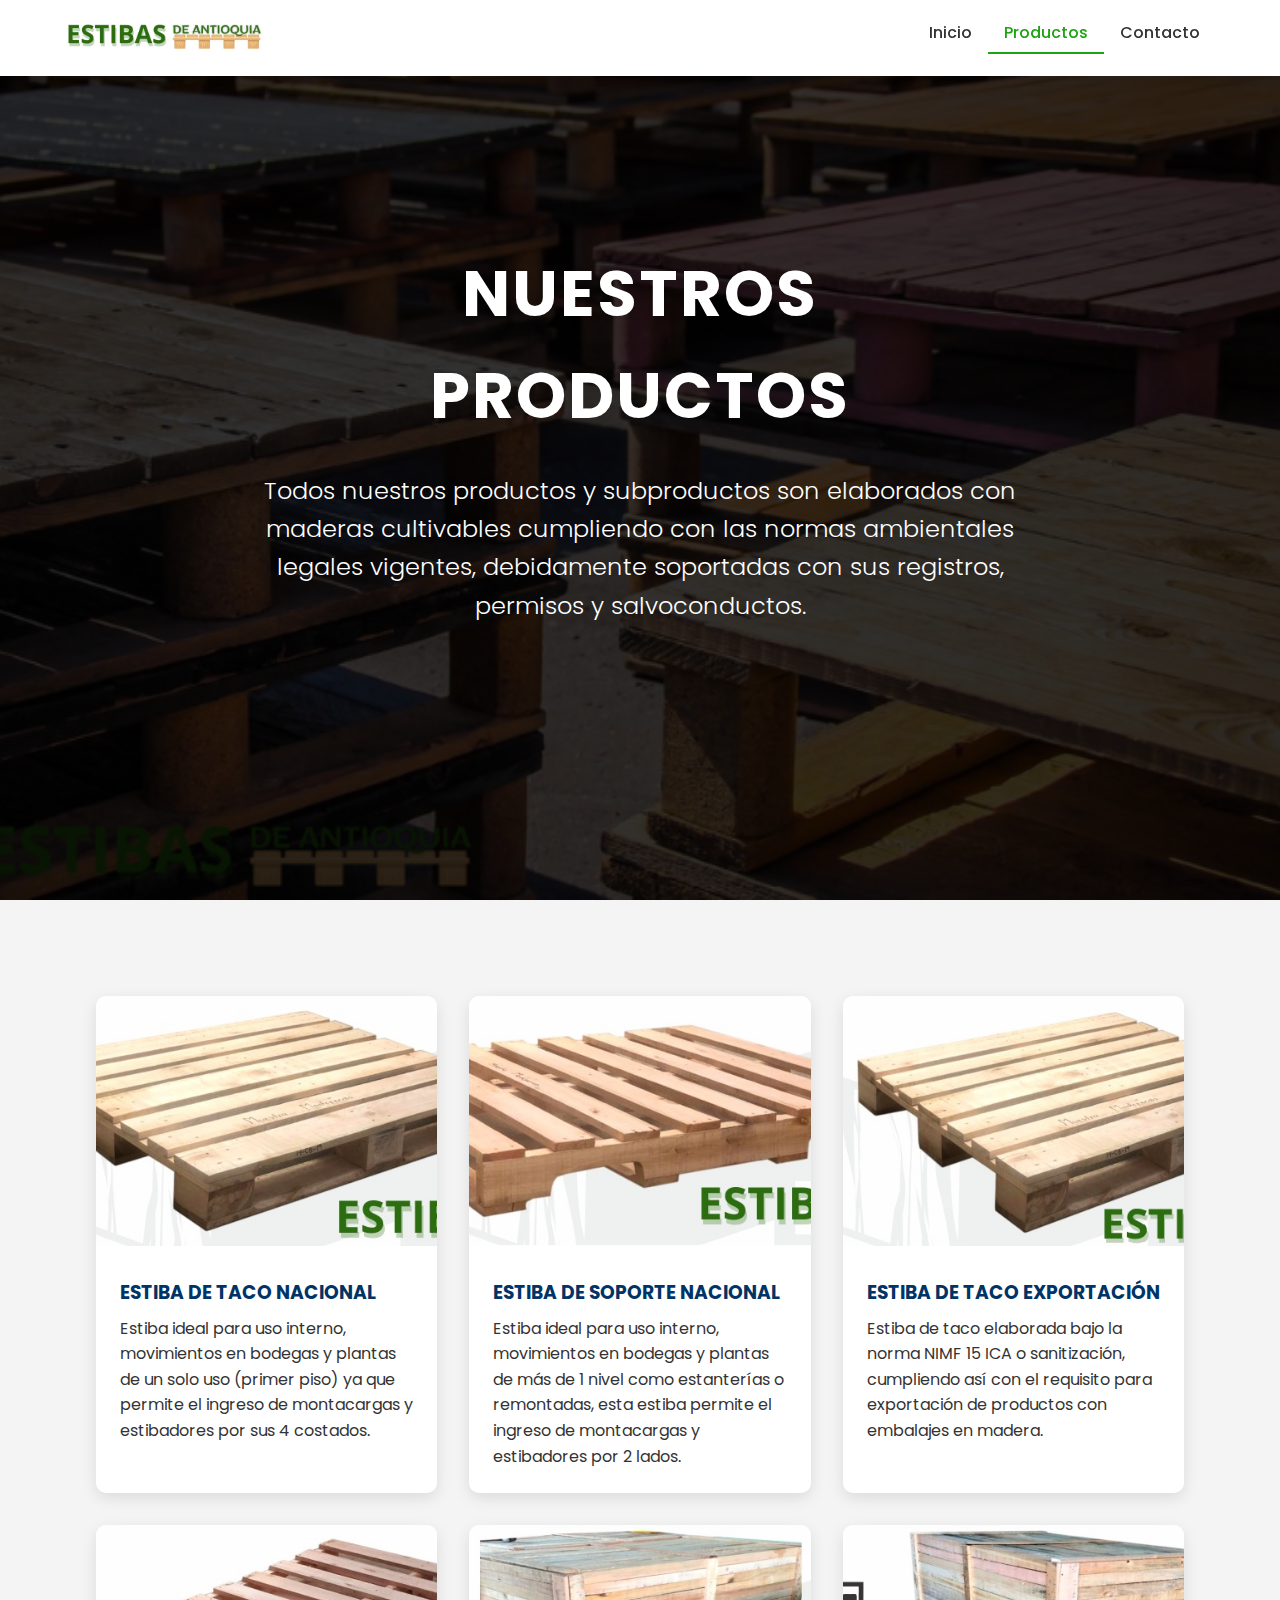
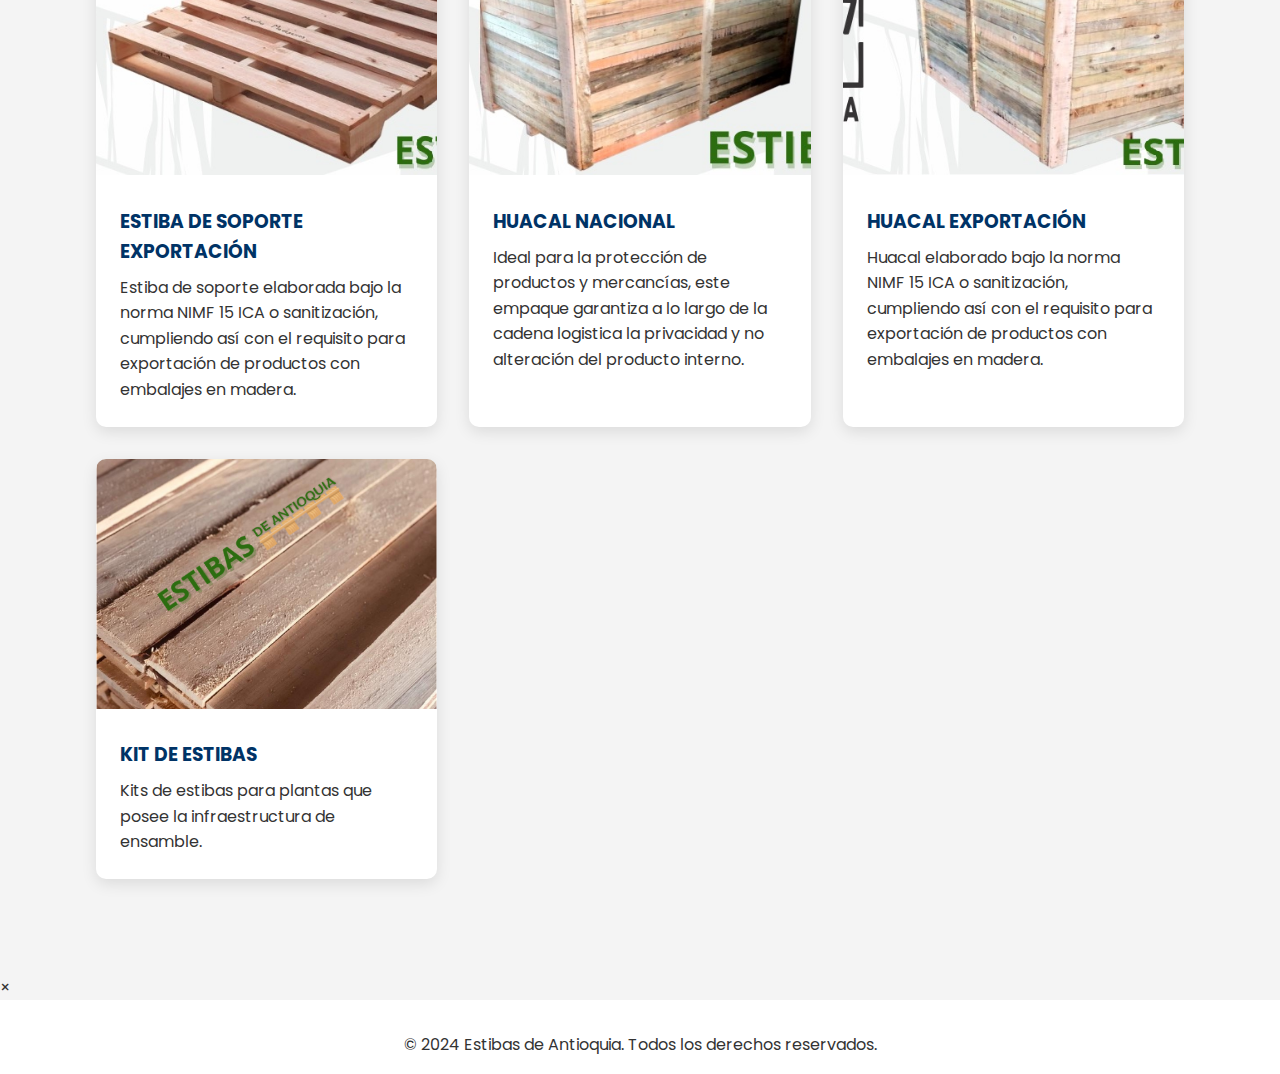
==== Estibas Final/productos.html @ f96ca484 "Primera Versión" ====
<!DOCTYPE html>
<html lang="es">
<head>
    <meta charset="UTF-8">
    <meta name="viewport" content="width=device-width, initial-scale=1.0">
    <title>Productos - Estibas de Antioquia</title>
    <link rel="preconnect" href="https://fonts.googleapis.com">
    <link rel="preconnect" href="https://fonts.gstatic.com" crossorigin>
    <link href="https://fonts.googleapis.com/css2?family=Poppins:wght@300;400;600;700&display=swap" rel="stylesheet">
    <link rel="stylesheet" href="css/estilos.css">
</head>
<body>
    <header class="header">
        <div class="container">
            <div class="logo">
                <a href="index.html">
                    <img src="img/logo.jpg" alt="Estibas de Antioquia">
                </a>
            </div>
            <nav class="menu">
                <a href="index.html">Inicio</a>
                <a href="productos.html" class="active">Productos</a>
                <a href="contacto.html">Contacto</a>
            </nav>
        </div>
    </header>

    <section class="hero">
        <div class="hero-content">
            <h1>Nuestros Productos</h1>
            <p>Todos nuestros productos y subproductos son elaborados con maderas cultivables cumpliendo con las normas ambientales legales vigentes, debidamente soportadas con sus registros, permisos y salvoconductos.</p>
        </div>
    </section>

    <section class="productos-lista">
        <div class="container">
            <div class="productos-grid">
                <div class="producto" data-aos="fade-up">
                    <div class="producto-image">
                        <img src="img/productos/estiba taco nacional.jpg" alt="Estiba de Taco Nacional" onclick="openModal(this)">
                    </div>
                    <div class="producto-info">
                        <h3>ESTIBA DE TACO NACIONAL</h3>
                        <p>Estiba ideal para uso interno, movimientos en bodegas y plantas de un solo uso (primer piso) ya que permite el ingreso de montacargas y estibadores por sus 4 costados.</p>
                    </div>
                </div>
                <div class="producto" data-aos="fade-up" data-aos-delay="100">
                    <div class="producto-image">
                        <img src="img/productos/estiba de soporte nacional.jpg" alt="Estiba de Soporte Nacional" onclick="openModal(this)">
                    </div>
                    <div class="producto-info">
                        <h3>ESTIBA DE SOPORTE NACIONAL</h3>
                        <p>Estiba ideal para uso interno, movimientos en bodegas y plantas de más de 1 nivel como estanterías o remontadas, esta estiba permite el ingreso de montacargas y estibadores por 2 lados.</p>
                        
                    </div>
                </div>
                <div class="producto" data-aos="fade-up" data-aos-delay="200">
                    <div class="producto-image">
                        <img src="img/productos/ESTIBA-DE-TACO-EXPORTACIÓN-Editada (1).jpg" alt="ESTIBA DE TACO EXPORTACIÓN" onclick="openModal(this)">
                    </div>
                    <div class="producto-info">
                        <h3>ESTIBA DE TACO EXPORTACIÓN</h3>
                        <p>Estiba de taco elaborada bajo la norma NIMF 15 ICA o sanitización, cumpliendo así con el requisito para exportación de productos con embalajes en madera.</p>
                        
                    </div>
                </div>
                <div class="producto" data-aos="fade-up" data-aos-delay="300">
                    <div class="producto-image">
                        <img src="img/productos/ESTIBA-DE-SOPORTE-EXPORTACIÓN-Editada.jpg" alt="ESTIBA DE SOPORTE EXPORTACIÓN" onclick="openModal(this)">
                    </div>
                    <div class="producto-info">
                        <h3>ESTIBA DE SOPORTE EXPORTACIÓN</h3>
                        <p>Estiba de soporte elaborada bajo la norma NIMF 15 ICA o sanitización, cumpliendo así con el requisito para exportación de productos con embalajes en madera.</p>
                        
                    </div>
                </div>
                <div class="producto" data-aos="fade-up" data-aos-delay="400">
                    <div class="producto-image">
                        <img src="img/productos/HUACAL-DE-NAL.jpg" alt="HUACAL NACIONAL" onclick="openModal(this)">
                    </div>
                    <div class="producto-info">
                        <h3>HUACAL NACIONAL</h3>
                        <p>Ideal para la protección de productos y mercancías, este empaque garantiza a lo largo de la cadena logistica la privacidad y no alteración del producto interno.</p>
                        
                    </div>
                </div>
                <div class="producto" data-aos="fade-up" data-aos-delay="500">
                    <div class="producto-image">
                        <img src="img/productos/HUACAL-DE-EXPORTACIÓN.jpg" alt="HUACAL DE EXPORTACIÓN" onclick="openModal(this)">
                    </div>
                    <div class="producto-info">
                        <h3>HUACAL EXPORTACIÓN</h3>
                        <p>Huacal elaborado bajo la norma NIMF 15 ICA o sanitización, cumpliendo así con el requisito para exportación de productos con embalajes en madera.</p>
                       
                    </div>
                </div>
                <div class="producto" data-aos="fade-up" data-aos-delay="600">
                    <div class="producto-image">
                        <img src="img/productos/kit.png" alt="KIT DE ESTIBAS" onclick="openModal(this)">
                    </div>
                    <div class="producto-info">
                        <h3>KIT DE ESTIBAS</h3>
                        <p>Kits de estibas para plantas que posee la infraestructura de ensamble.</p>
                        
                    </div>
                </div>
            </div>
        </div>
    </section>

    <div id="myModal" class="modal">
        <span class="close" onclick="closeModal()">&times;</span>
        <img class="modal-content" id="imgModal">
        <div id="caption"></div>
    </div>

    <footer class="footer">
        <div class="container">
          <div class="footer-bottom">
            <p>&copy; 2024 Estibas de Antioquia. Todos los derechos reservados.</p>
          </div>
        </div>
      </footer>

    <script src="https://unpkg.com/aos@next/dist/aos.js"></script>
    <script>
        AOS.init({
            duration: 1000,
            once: true,
        });

        function openModal(img) {
            var modal = document.getElementById("myModal");
            var modalImg = document.getElementById("imgModal");
            var captionText = document.getElementById("caption");
            modal.style.display = "block";
            modalImg.src = img.src;
            captionText.innerHTML = img.alt;
        }

        function closeModal() {
            var modal = document.getElementById("myModal");
            modal.style.display = "none";
        }
    </script>
</body>
</html>
---- Estibas Final/css/estilos.css ----
/* Estilos generales */
:root {
    --primary-color: #1da413;
    --secondary-color: #003366;
    --accent-color: #e67e22;
    --text-color: #333;
    --bg-color: #f4f4f4;
    --white: #fff;
}

* {
    margin: 0;
    padding: 0;
    box-sizing: border-box;
}

body {
    font-family: 'Poppins', sans-serif;
    line-height: 1.6;
    color: var(--text-color);
    background-color: var(--bg-color);
}

.container {
    width: 90%;
    max-width: 1200px;
    margin: 0 auto;
}

/* Header */
.header {
    background-color: var(--white);
    box-shadow: 0 2px 10px rgba(0,0,0,0.1);
    position: fixed;
    width: 100%;
    top: 0;
    z-index: 1000;
    transition: all 0.3s ease;
}

.header .container {
    display: flex;
    justify-content: space-between;
    align-items: center;
    padding: 1rem 0;
    margin-top: 5px;
}

.logo img {
    max-width: 200px;
    height: 100%;
    transition: all 0.3s ease;
    margin: 0;
}

.menu {
    display: flex;
    margin-top: -15px;
}

.menu a {
    color: var(--text-color);
    text-decoration: none;
    padding: 0.5rem 1rem;
    transition: all 0.3s ease;
    font-weight: 500;
    position: relative;
}

.menu a::after {
    content: '';
    position: absolute;
    width: 0;
    height: 2px;
    bottom: 0;
    left: 50%;
    background-color: var(--primary-color);
    transition: all 0.3s ease;
}

.menu a:hover::after, .menu a.active::after {
    width: 100%;
    left: 0;
}

.menu a:hover, .menu a.active {
    color: var(--primary-color);
}

/* Hero Section */
.hero {
    background-image: linear-gradient(rgba(0, 0, 0, 0.6), rgba(0, 0, 0, 0.6)), url('../img/productos/estibas8.png');
    background-size: cover;
    background-position: center;
    height: 100vh;
    display: flex;
    align-items: center;
    justify-content: center;
    position: relative;
    overflow: hidden;
}

.hero::before {
    content: '';
    position: absolute;
    top: 0;
    left: 0;
    right: 0;
    bottom: 0;
    background: rgba(0, 0, 0, 0.5);
    z-index: 1;
}

.hero-content {
    text-align: center;
    color: var(--white);
    max-width: 800px;
    padding: 0 1rem;
    position: relative;
    z-index: 2;
}

.hero h1 {
    font-size: 4rem;
    font-weight: 700;
    margin-bottom: 1.5rem;
    text-transform: uppercase;
    letter-spacing: 2px;
    animation: fadeInUp 1s ease-out;
}

.hero p {
    font-size: 1.5rem;
    margin-bottom: 2rem;
    font-weight: 300;
    animation: fadeInUp 1s ease-out 0.5s;
    animation-fill-mode: both;
}

.cta-btn {
    display: inline-block;
    background-color: var(--accent-color);
    color: var(--white);
    padding: 1rem 2rem;
    text-decoration: none;
    border-radius: 50px;
    transition: all 0.3s ease;
    font-weight: 600;
    text-transform: uppercase;
    letter-spacing: 1px;
    animation: fadeInUp 1s ease-out 1s;
    animation-fill-mode: both;
}

.cta-btn:hover {
    background-color: #d35400;
    transform: translateY(-2px);
    box-shadow: 0 4px 10px rgba(0,0,0,0.2);
}

@keyframes fadeInUp {
    from {
        opacity: 0;
        transform: translateY(20px);
    }
    to {
        opacity: 1;
        transform: translateY(0);
    }
}

/* Nosotros Section */
.nosotros {
    padding: 3rem 0;
    background-color: var(--white);
}

.nosotros .container {
    display: flex;
    align-items: center;
    gap: 4rem;
}

.nosotros-content {
    flex: 1;
}

.nosotros-image {
    flex: 1;
    position: relative;
}

.nosotros-image img {
    max-width: 100%;
    height: auto;
    border-radius: 10px;
    box-shadow: 0 10px 20px rgba(0,0,0,0.1);
    transition: all 0.3s ease;
}

.nosotros-image::before {
    content: '';
    position: absolute;
    top: -20px;
    left: -20px;
    right: 20px;
    bottom: 20px;
    border: 2px solid var(--primary-color);
    border-radius: 10px;
    z-index: -1;
}

.nosotros-image:hover img {
    transform: translate(10px, 10px);
}

.nosotros h2 {
    color: var(--primary-color);
    margin-bottom: 1rem;
    font-size: 2.5rem;
    position: relative;
    display: inline-block;
}

.nosotros h2::after {
    content: '';
    position: absolute;
    left: 0;
    bottom: -5px;
    width: 50px;
    height: 3px;
    background-color: var(--primary-color);
}

.nosotros p {
    margin-bottom: 2rem;
    font-size: 1.1rem;
}

.btn {
    display: inline-block;
    background-color: var(--primary-color);
    color: var(--white);
    padding: 0.75rem 1.5rem;
    text-decoration: none;
    border-radius: 50px;
    transition: all 0.3s ease;
    font-weight: 600;
    text-transform: uppercase;
    letter-spacing: 1px;
}

.btn:hover {
    background-color: #168f0e;
    transform: translateY(-3px);
    box-shadow: 0 4px 10px rgba(0,0,0,0.2);
}

/* Galería */
.galeria {
    padding: 3rem 0;
    background-color: #f9f9f9;
}

.galeria h2 {
    text-align: center;
    color: var(--primary-color);
    margin-bottom: 3rem;
    font-size: 2.5rem;
    position: relative;
}

.galeria h2::after {
    content: '';
    position: absolute;
    left: 50%;
    bottom: -10px;
    width: 50px;
    height: 3px;
    background-color: var(--primary-color);
    transform: translateX(-50%);
}

.galeria-grid {
    display: grid;
    grid-template-columns: repeat(auto-fit, minmax(250px, 1fr));
    gap: 2rem;
}

.galeria-item {
    position: relative;
    overflow: hidden;
    border-radius: 10px;
    box-shadow: 0 5px 15px rgba(0,0,0,0.1);
}

.galeria-item img {
    width: 100%;
    height: 250px;
    object-fit: cover;
    transition: all 0.3s ease;
}

.galeria-overlay {
    position: absolute;
    top: 0;
    left: 0;
    width: 100%;
    height: 100%;
    background: rgba(29, 164, 19, 0.8);
    display: flex;
    align-items: center;
    justify-content: center;
    opacity: 0;
    transition: all 0.3s ease;
}

.galeria-overlay p {
    color: var(--white);
    font-size: 1.2rem;
    font-weight: 600;
    text-align: center;
    transform: translateY(20px);
    transition: all 0.3s ease;
}

.galeria-item:hover img {
    transform: scale(1.1);
}

.galeria-item:hover .galeria-overlay {
    opacity: 1;
}

.galeria-item:hover .galeria-overlay p {
    transform: translateY(0);
}

/* Servicios */
.servicios {
    padding: 3rem 0;
    background-color: var(--white);
}

.container {
    max-width: 1200px;
    margin: 0 auto;
    padding: 0 2rem;
}

.servicios h2 {
    text-align: center;
    color: var(--primary-color);
    margin-bottom: 4rem;
    font-size: 2.5rem;
    font-weight: 700;
    position: relative;
}

.servicios h2::after {
    content: '';
    position: absolute;
    left: 50%;
    bottom: -15px;
    width: 80px;
    height: 4px;
    background-color: var(--primary-color);
    transform: translateX(-50%);
}

.servicios-grid {
    display: grid;
    grid-template-columns: repeat(auto-fit, minmax(350px, 1fr));
    gap: 2.5rem;
}

.servicio {
    border-radius: 20px;
    overflow: hidden;
    box-shadow: 0 15px 30px rgba(0,0,0,0.1);
    transition: all 0.4s ease;
}

.servicio:hover {
    transform: translateY(-10px);
    box-shadow: 0 20px 40px rgba(0,0,0,0.2);
}

.servicio-content {
    position: relative;
    background-color: white;
    height: 100%;
}

.servicio-image {
    height: 250px;
    overflow: hidden;
}

.servicio-image img {
    width: 100%;
    height: 100%;
    object-fit: cover;
    transition: transform 0.6s ease;
}

.servicio:hover .servicio-image img {
    transform: scale(1.1);
}

.servicio-info {
    padding: 2rem;
    position: relative;
    z-index: 1;
}

.servicio h3 {
    color: var(--secondary-color);
    margin-bottom: 1rem;
    font-size: 1.75rem;
    font-weight: 600;
    position: relative;
}

.servicio h3::after {
    content: '';
    position: absolute;
    left: 0;
    bottom: -8px;
    width: 40px;
    height: 3px;
    background-color: var(--primary-color);
    transition: width 0.3s ease;
}

.servicio:hover h3::after {
    width: 60px;
}

.servicio p {
    color: #666;
    line-height: 1.6;
    margin: 1.5rem 0 0;
    font-size: 1rem;
}

.servicio-overlay {
    position: absolute;
    top: 0;
    left: 0;
    right: 0;
    bottom: 0;
    background: linear-gradient(180deg, rgba(255,255,255,0) 0%, rgba(255,255,255,1) 100%);
    opacity: 0.9;
    pointer-events: none;
}

/* Responsive adjustments */
@media (max-width: 768px) {
    .servicios {
        padding: 6rem 0;
    }

    .servicios h2 {
        font-size: 2.5rem;
        margin-bottom: 3rem;
    }

    .servicios-grid {
        grid-template-columns: repeat(auto-fit, minmax(280px, 1fr));
        gap: 2rem;
    }

    .servicio-image {
        height: 200px;
    }

    .servicio h3 {
        font-size: 1.5rem;
    }
}

@media (max-width: 480px) {
    .servicios {
        padding: 4rem 0;
    }

    .servicios h2 {
        font-size: 2rem;
    }

    .servicio-info {
        padding: 1.5rem;
    }
}

/* Company Values */
.company-values {
    padding: 3rem 0;
    background-color: #f4f4f4;
}

.values-grid {
    display: grid;
    grid-template-columns: repeat(2, 1fr);
    gap: 2rem;
}

.values-item {
    background-color: var(--white);
    padding: 2rem;
    border-radius: 10px;
    box-shadow: 0 5px 15px rgba(0,0,0,0.1);
    transition: all 0.3s ease;
}

.values-item:hover {
    transform: translateY(-5px);
    box-shadow: 0 8px 20px rgba(0,0,0,0.2);
}

.values-item h3 {
    color: var(--primary-color);
    margin-bottom: 1rem;
    font-size: 1.5rem;
    border-bottom: 2px solid var(--primary-color);
    padding-bottom: 0.5rem;
    display: inline-block;
}

.values-item ul {
    list-style-type: none;
    padding-left: 0;
}

.values-item li {
    margin-bottom: 0.5rem;
    position: relative;
    padding-left: 1.5rem;
}

.values-item li::before {
    content: '•';
    color: var(--primary-color);
    position: absolute;
    left: 0;
    top: 0;
}

.values-item.quality {
    grid-column: 1 / -1;
    display: grid;
    grid-template-columns: auto 1fr;
    gap: 2rem;
    align-items: start;
}

.values-item.quality h3 {
    margin-bottom: 0;
}

/* Footer */

.footer {
    background-color: white;
    color: var(--black);
    padding: 1rem 0 1rem;
  }
        
  .footer-bottom {
    padding-top: 1rem;
    text-align: center;
  }
  
  @media (max-width: 768px) {
    .footer-content {
      flex-direction: column;
    }
    
    .footer-section {
      width: 100%;
    }
  }

/* Responsive */
@media (max-width: 768px) {
    .header .container {
        flex-direction: column;
    }

    .menu {
        margin-top: 1rem;
    }

    .hero h1 {
        font-size: 2.5rem;
    }

    .nosotros .container {
        flex-direction: column;
    }

    .nosotros-image::before {
        display: none;
    }

    .values-grid {
        grid-template-columns: 1fr;
    }

    .values-item.quality {
        grid-template-columns: 1fr;
        gap: 1rem;
    }
}

@media (max-width: 480px) {
    .hero h1 {
        font-size: 2rem;
    }

    .nosotros h2,
    .galeria h2,
    .servicios h2 {
        font-size: 2rem;
    }
}

/* Contactos */
.contacto-seccion {
    padding: 6rem 0;
    background-color: #f8f9fa;
}

.contacto-seccion h2 {
    text-align: center;
    color: var(--primary-color);
    margin-bottom: 3rem;
    font-size: 2.5rem;
    position: relative;
}


.mapa-info-wrapper {
    display: flex;
    gap: 2rem;
    margin-bottom: 4rem;
}

.mapa {
    flex: 1;
    border-radius: 10px;
    overflow: hidden;
    box-shadow: 0 5px 15px rgba(0,0,0,0.1);
}

.mapa iframe {
    display: block;
    width: 100%;
    height: 400px;
}

.informacion-empresa {
    flex: 1;
    background-color: #fff;
    padding: 2rem;
    border-radius: 10px;
    box-shadow: 0 5px 15px rgba(0,0,0,0.1);
}

.informacion-empresa h2,
.formulario-contacto h2 {
    color: #003366;
    margin-bottom: 1.5rem;
    font-size: 1.5rem;
}

.informacion-empresa p {
    margin-bottom: 1rem;
}

.whatsapp-btn,
.formulario-btn {
    display: inline-flex;
    align-items: center;
    background-color: #25D366;
    color: #fff;
    padding: 0.75rem 1.5rem;
    text-decoration: none;
    border-radius: 5px;
    transition: all 0.3s ease;
    font-weight: 600;
    margin-top: 1rem;
}

.formulario-btn {
    background-color: #007bff;
}


.whatsapp-btn img {
    width: 24px;
    margin-right: 10px;
}

.whatsapp-btn:hover {
    background-color: #128C7E;
}

.botones-contacto {
    display: flex;
    gap: 1rem;
    margin-top: 1rem;
}

.formulario-contacto {
    background-color: #fff;
    padding: 2rem;
    border-radius: 10px;
    box-shadow: 0 5px 15px rgba(0,0,0,0.1);
}

form {
    display: grid;
    gap: 1rem;
}

form label {
    font-weight: 600;
}

form input,
form textarea {
    width: 100%;
    padding: 0.75rem;
    border: 1px solid #ccc;
    border-radius: 5px;
    font-family: 'Poppins', sans-serif;
}

form textarea {
    height: 150px;
}

form button {
    background-color: #1da413;
    color: #fff;
    padding: 0.75rem;
    border: none;
    border-radius: 5px;
    cursor: pointer;
    transition: all 0.3s ease;
    font-weight: 600;
    font-family: 'Poppins', sans-serif;
}

form button:hover {
    background-color: #168f0e;
}

/* Responsive */
@media (max-width: 768px) {
    .mapa-info-wrapper {
        flex-direction: column;
    }

    .mapa,
    .informacion-empresa {
        width: 100%;
    }

    .botones-contacto {
        flex-direction: column;
        gap: 0.5rem;
    }

    .whatsapp-btn, 
    .formulario-btn {
        width: 100%;
        text-align: center;
    }

    .formulario-btn {
        text-align: center; 
        display: flex; 
        align-items: center; 
        justify-content: center; 
    }
}

    

/* Productos */
.productos-lista {
    padding: 6rem 0;
}

.productos-grid {
    display: grid;
    grid-template-columns: repeat(auto-fit, minmax(300px, 1fr));
    gap: 2rem;
}

.producto {
    background-color: #fff;
    border-radius: 10px;
    overflow: hidden;
    box-shadow: 0 5px 15px rgba(0,0,0,0.1);
    transition: all 0.3s ease;
}

.producto:hover {
    transform: translateY(-10px);
    box-shadow: 0 10px 20px rgba(0,0,0,0.2);
}

.producto img {
    width: 100%;
    height: 250px;
    object-fit: cover;
    cursor: pointer;
}

.producto h3 {
    padding: 1.5rem 1.5rem 0.5rem;
    color: #003366;
}

.producto p {
    padding: 0 1.5rem 1.5rem;
}

/* Animations */
@keyframes fadeIn {
    from { opacity: 0; }
    to { opacity: 1; }
}

@keyframes slideInLeft {
    from { transform: translateX(-50px); opacity: 0; }
    to { transform: translateX(0); opacity: 1; }
}

@keyframes slideInRight {
    from { transform: translateX(50px); opacity: 0; }
    to { transform: translateX(0); opacity: 1; }
}

.animate-fadeIn { animation: fadeIn 1s ease-out; }
.animate-slideInLeft { animation: slideInLeft 1s ease-out; }
.animate-slideInRight { animation: slideInRight 1s ease-out; }
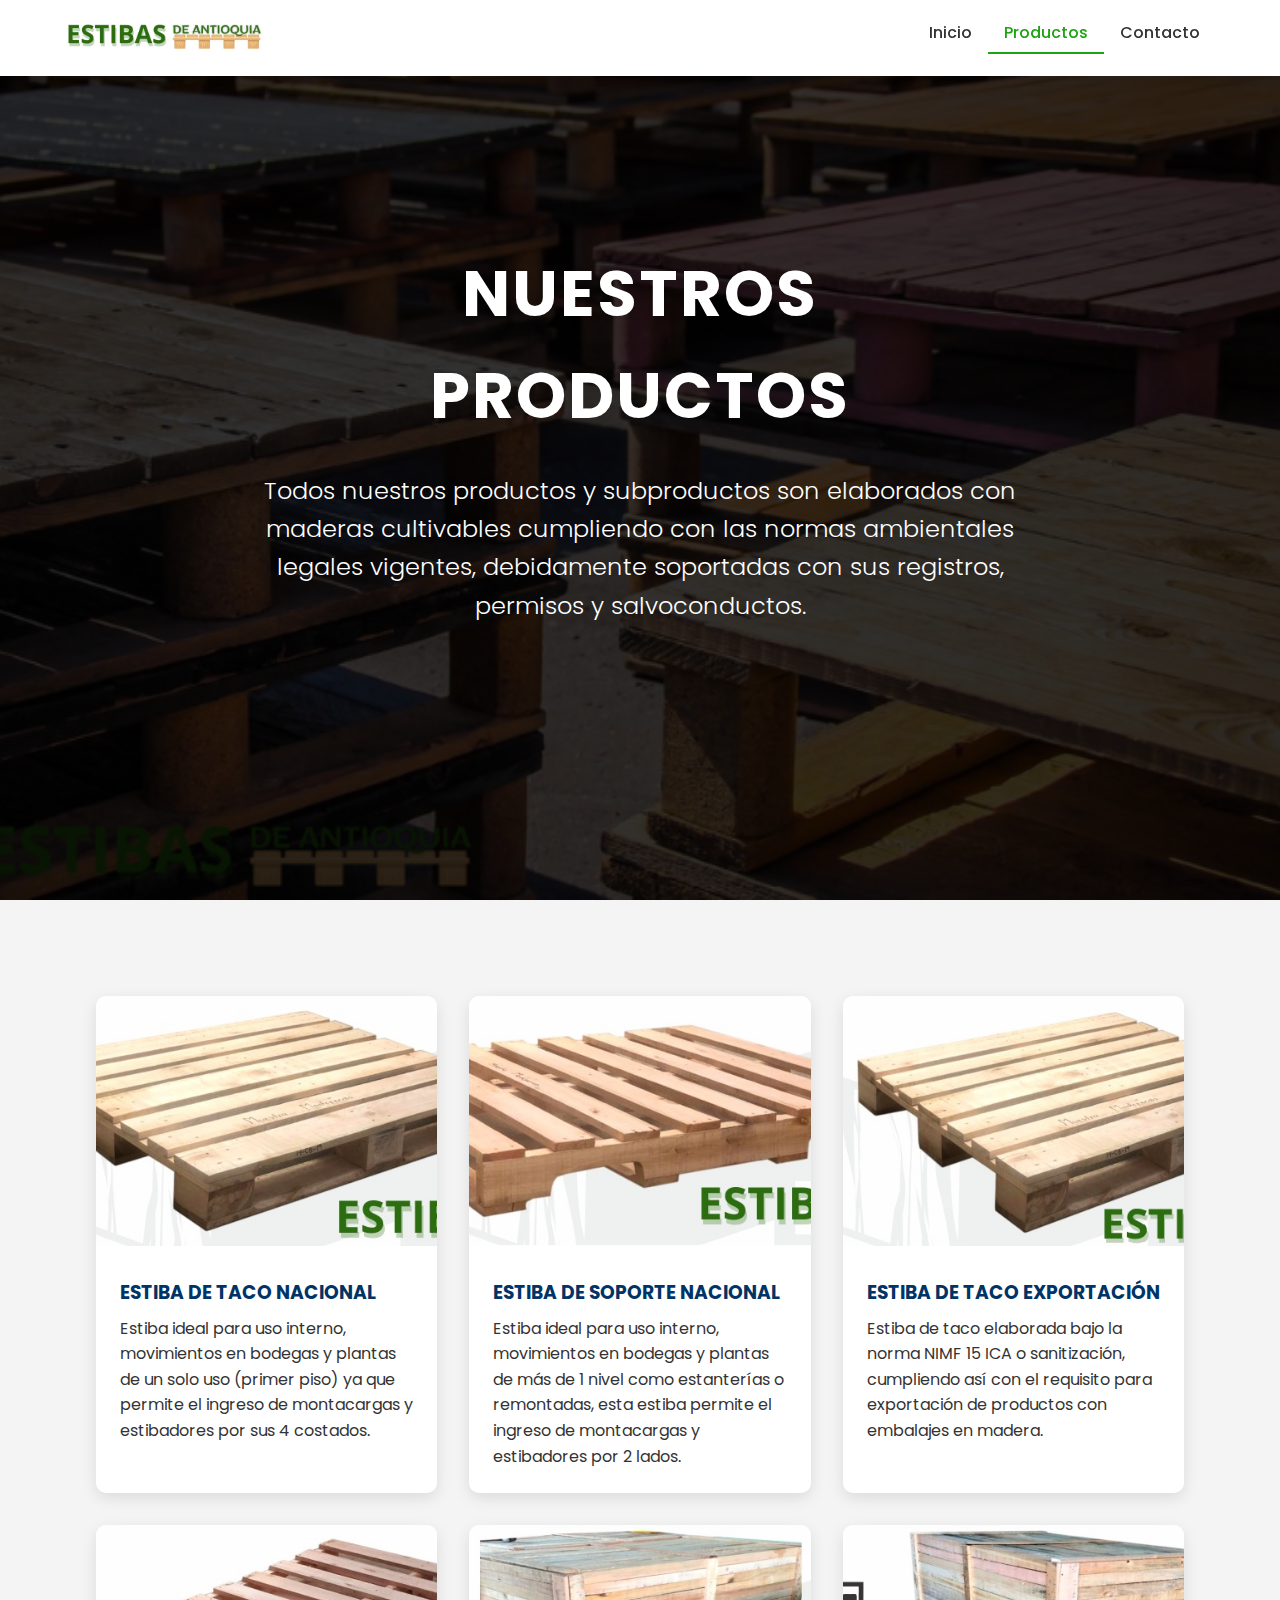
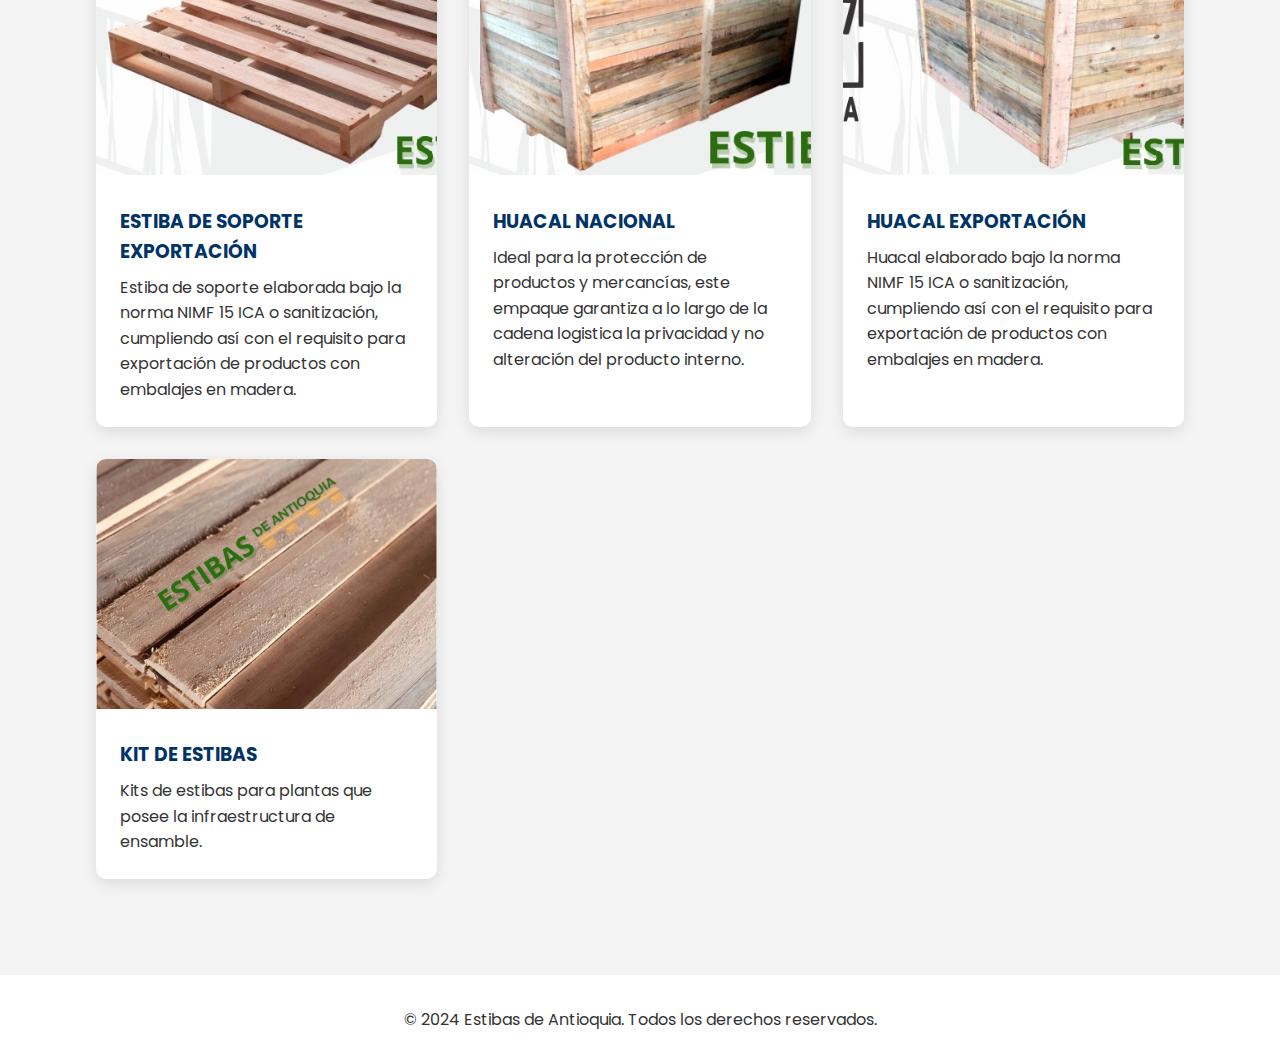
==== commit 16a43c1e: "Ultima versión" ====
--- a/Estibas Final/productos.html
+++ b/Estibas Final/productos.html
@@ -25,7 +25,7 @@
         </div>
     </header>
 
-    <section class="hero">
+    <section class="hero productos-hero">
         <div class="hero-content">
             <h1>Nuestros Productos</h1>
             <p>Todos nuestros productos y subproductos son elaborados con maderas cultivables cumpliendo con las normas ambientales legales vigentes, debidamente soportadas con sus registros, permisos y salvoconductos.</p>
@@ -129,19 +129,36 @@
             once: true,
         });
 
+        /* SECCIÓN PARA ANIMAR EL MODAL CON JS */
+
         function openModal(img) {
             var modal = document.getElementById("myModal");
             var modalImg = document.getElementById("imgModal");
             var captionText = document.getElementById("caption");
+            
             modal.style.display = "block";
+            void modal.offsetWidth;
+            modal.classList.add('show');
+            
             modalImg.src = img.src;
             captionText.innerHTML = img.alt;
         }
 
-        function closeModal() {
-            var modal = document.getElementById("myModal");
-            modal.style.display = "none";
-        }
-    </script>
-</body>
+                    function closeModal() {
+                        var modal = document.getElementById("myModal");
+                        modal.classList.remove('show');
+                        
+                        setTimeout(() => {
+                            modal.style.display = "none";
+                        }, 300); 
+                    }
+
+                    window.onclick = function(event) {
+                        var modal = document.getElementById("myModal");
+                        if (event.target === modal) {
+                            closeModal();
+                        }
+                    }
+        </script>
+    </body>
 </html>--- a/Estibas Final/css/estilos.css
+++ b/Estibas Final/css/estilos.css
@@ -48,7 +48,6 @@
 
 .logo img {
     max-width: 200px;
-    height: 100%;
     transition: all 0.3s ease;
     margin: 0;
 }
@@ -137,6 +136,19 @@
     animation-fill-mode: both;
 }
 
+/* PARA QUE EL TEXTO EN MOVIL NO SE VEA TAN PEQUEÑO */
+@media (max-width: 768px) {
+    .productos-hero .hero-content p {
+        font-size: 1.3rem; 
+        line-height: 1.2; 
+    }
+
+    .productos-hero .hero h1 {
+        font-size: 2rem;
+        letter-spacing: 1px; 
+    }
+}
+
 .cta-btn {
     display: inline-block;
     background-color: var(--accent-color);
@@ -336,6 +348,18 @@
     transform: translateY(0);
 }
 
+.galeria-item:active img {
+    transform: scale(1.1);
+}
+
+.galeria-item:active .galeria-overlay {
+    opacity: 1;
+}
+
+.galeria-item:active .galeria-overlay p {
+    transform: translateY(0);
+}
+
 /* Servicios */
 .servicios {
     padding: 3rem 0;
@@ -494,7 +518,7 @@
     }
 }
 
-/* Company Values */
+/* VALORES DE LA COMPAÑIA (MISION VISION ETC) */
 .company-values {
     padding: 3rem 0;
     background-color: #f4f4f4;
@@ -559,7 +583,8 @@
     margin-bottom: 0;
 }
 
-/* Footer */
+/* FOOTER (EL DE ABAJO DEL TODO) */
+/* DEJE INDICADO ALGUNAS COSAS QUE NO SE USAN, POR SI SE BUSCA EN UN FUTURO AÑADIR COSAS AHÍ */
 
 .footer {
     background-color: white;
@@ -626,7 +651,7 @@
     }
 }
 
-/* Contactos */
+/* CONTACTOS */
 .contacto-seccion {
     padding: 6rem 0;
     background-color: #f8f9fa;
@@ -790,7 +815,7 @@
 
     
 
-/* Productos */
+/* PRODUCTOS */
 .productos-lista {
     padding: 6rem 0;
 }
@@ -848,4 +873,116 @@
 
 .animate-fadeIn { animation: fadeIn 1s ease-out; }
 .animate-slideInLeft { animation: slideInLeft 1s ease-out; }
-.animate-slideInRight { animation: slideInRight 1s ease-out; }+.animate-slideInRight { animation: slideInRight 1s ease-out; }
+
+/* SECCIÓN DEL MODAL DE PRODUCTOS */
+.modal {
+    display: none;
+    position: fixed;
+    z-index: 1000;
+    padding: 20px;
+    left: 0;
+    top: 0;
+    width: 100%;
+    height: 100%;
+    overflow: auto;
+    background-color: rgba(0, 0, 0, 0.9);
+    opacity: 0;
+    transition: opacity 0.3s ease;
+}
+
+.modal.show {
+    opacity: 1;
+}
+
+.close {
+    position: absolute;
+    right: 25px;
+    top: 15px;
+    color: #f1f1f1;
+    font-size: 40px;
+    font-weight: bold;
+    cursor: pointer;
+    z-index: 1001;
+    transition: color 0.2s ease;
+}
+
+.close:hover {
+    color: #bbb;
+    text-decoration: none;
+}
+
+.modal-content {
+    margin: auto;
+    display: block;
+    max-width: 90%;
+    max-height: 90vh;
+    border-radius: 8px;
+    box-shadow: 0 4px 6px rgba(0, 0, 0, 0.1);
+    position: relative;
+    top: 50%;
+    transform: translateY(-50%);
+}
+
+#caption {
+    margin: auto;
+    display: block;
+    width: 80%;
+    max-width: 700px;
+    text-align: center;
+    color: #ccc;
+    padding: 10px 0;
+    height: 50px;
+    font-family: 'Poppins', sans-serif;
+}
+
+/* ANIMACIONES DEL MODAL */
+.modal-content {
+    animation: zoomIn 0.6s;
+}
+
+@keyframes zoomIn {
+    from {
+        transform: translateY(-50%) scale(0.9);
+        opacity: 0;
+    }
+    to {
+        transform: translateY(-50%) scale(1);
+        opacity: 1;
+    }
+}
+
+/* Responsive */
+@media only screen and (max-width: 768px) {
+    .modal {
+        padding: 10px;
+    }
+
+    .close {
+        right: 15px;
+        top: 15px;
+        font-size: 35px;
+    }
+
+    .modal-content {
+        max-width: 95%;
+    }
+
+    #caption {
+        width: 95%;
+        font-size: 14px;
+    }
+}
+
+/* MUY PEQUEÑOS */
+@media only screen and (max-width: 480px) {
+    .close {
+        right: 10px;
+        top: 10px;
+        font-size: 30px;
+    }
+
+    .modal-content {
+        max-width: 98%;
+    }
+}